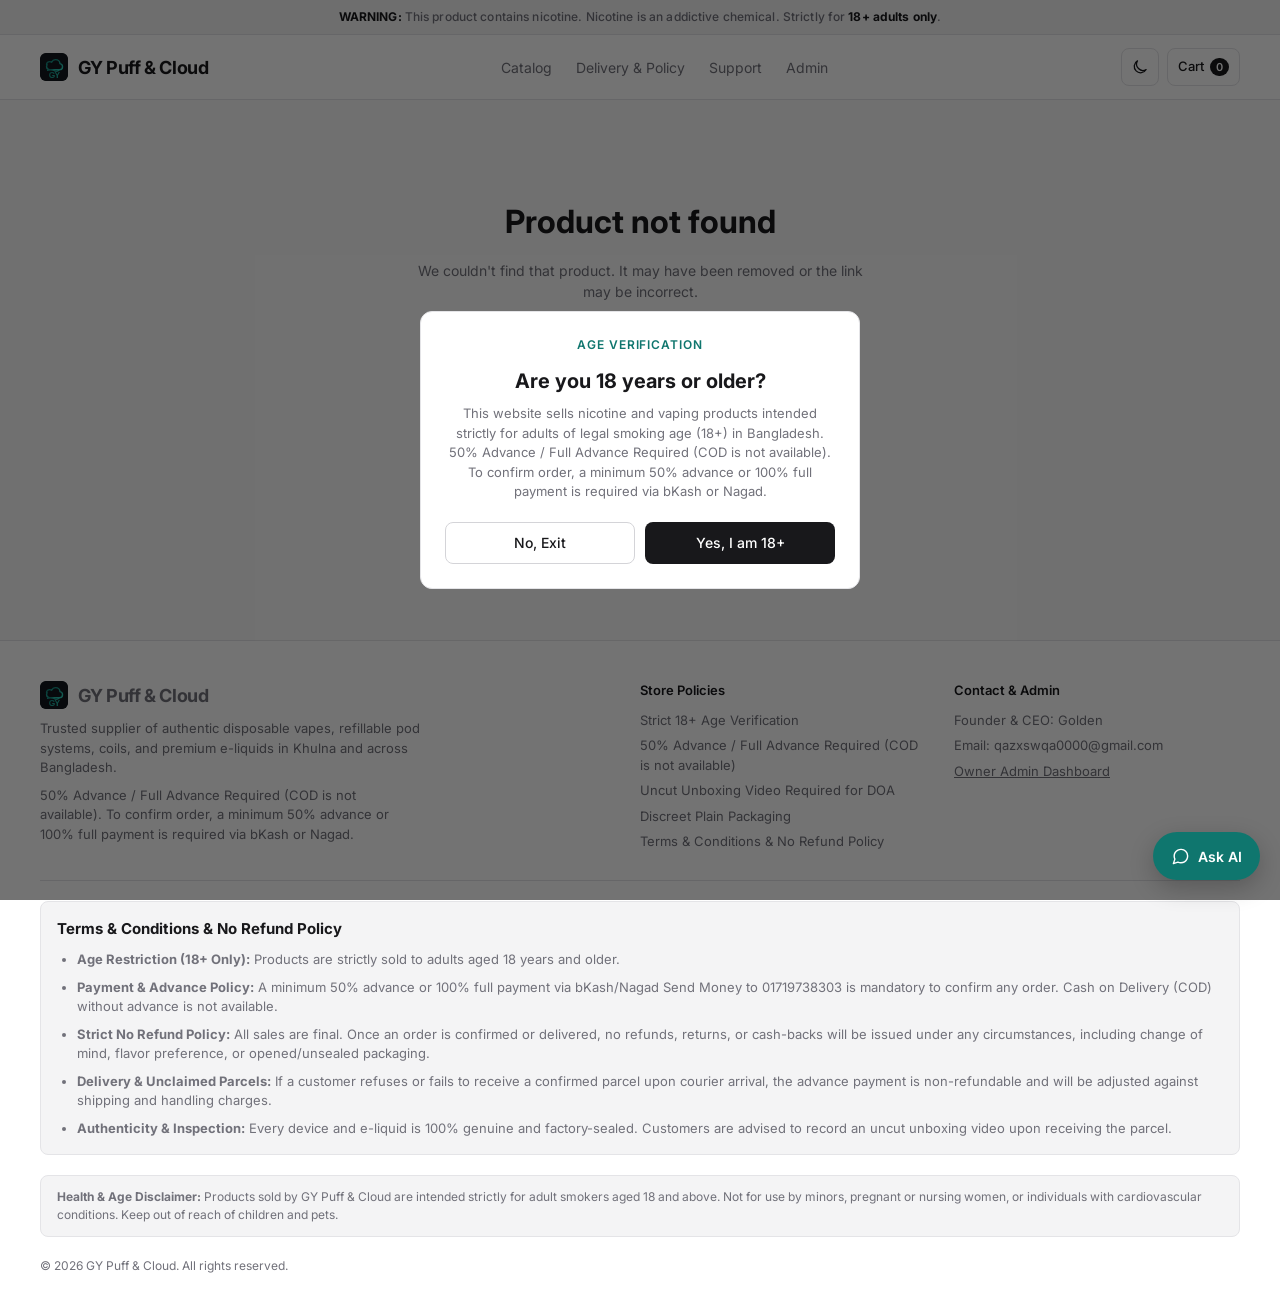
==== product.html @ 18ad88b6 "Add files via upload" ====
<!DOCTYPE html>
<html lang="en">
<head>
  <meta charset="utf-8" />
  <meta name="viewport" content="width=device-width, initial-scale=1.0" />
  <title>Product | GY Puff &amp; Cloud</title>
  <meta name="description" content="Product details, variants, and delivery information from GY Puff &amp; Cloud." />
  <meta property="og:type" content="product" />
  <meta property="og:url" content="https://gypuff.asf.sale/product.html" />
  <meta property="og:site_name" content="GY Puff &amp; Cloud" />
  <meta id="og-title" property="og:title" content="Product | GY Puff &amp; Cloud" />
  <meta id="og-description" property="og:description" content="Product details, variants, and delivery information from GY Puff &amp; Cloud." />
  <meta id="og-image" property="og:image" content="https://vape-shop-be2g.onrender.com/og-preview.jpg" />
  <meta property="og:image:width" content="1200" />
  <meta property="og:image:height" content="630" />
  <meta name="twitter:card" content="summary_large_image" />
  <meta id="twitter-title" name="twitter:title" content="Product | GY Puff &amp; Cloud" />
  <meta id="twitter-description" name="twitter:description" content="Product details, variants, and delivery information from GY Puff &amp; Cloud." />
  <meta id="twitter-image" name="twitter:image" content="https://vape-shop-be2g.onrender.com/og-preview.jpg" />
  <link rel="canonical" href="https://gypuff.asf.sale/product.html" />
  <link rel="icon" type="image/png" href="favicon.png" />
  <link rel="icon" type="image/svg+xml" href="assets/favicon.svg" />
  <link rel="apple-touch-icon" href="favicon.png" />
  <link rel="stylesheet" href="css/style.css" />
</head>
<body>
  <div class="nicotine-bar">
    <strong>WARNING:</strong> This product contains nicotine. Nicotine is an addictive chemical. Strictly for <strong>18+ adults only</strong>.
  </div>

  <header class="site-header">
    <div class="container header-inner">
      <a href="index.html" class="brand-logo">
        <span class="brand-mark" aria-hidden="true"><img src="assets/favicon.svg" alt="" /></span>
        <span>GY Puff &amp; Cloud</span>
      </a>

      <nav class="nav-links">
        <a href="index.html#catalog">Catalog</a>
        <a href="index.html#delivery-info">Delivery &amp; Policy</a>
        <a href="https://wa.me/8801410715713" target="_blank" rel="noopener">Support</a>
        <a href="admin.html">Admin</a>
      </nav>

      <div class="header-actions">
        <button type="button" id="theme-toggle" class="icon-btn theme-toggle-btn" aria-label="Toggle theme" aria-pressed="false" title="Toggle theme">
          <svg viewBox="0 0 24 24" fill="none" aria-hidden="true">
            <path d="M20.2 15.4A8.5 8.5 0 0 1 8.6 3.8 8.5 8.5 0 1 0 20.2 15.4Z" stroke="currentColor" stroke-width="1.7" stroke-linecap="round" stroke-linejoin="round"/>
          </svg>
        </button>
        <button type="button" id="open-cart-btn" class="icon-btn">
          <span>Cart</span>
          <span id="cart-count" class="cart-badge">0</span>
        </button>
      </div>
    </div>
  </header>

  <main class="container product-page-section">
    <p id="pd-status" class="pd-status" role="status">Loading product...</p>

    <section id="pd-not-found" class="pd-not-found hidden" aria-live="polite">
      <h1>Product not found</h1>
      <p>We couldn't find that product. It may have been removed or the link may be incorrect.</p>
      <a href="index.html#catalog" class="btn btn-primary">Back to catalog</a>
    </section>

    <div id="pd-content" class="hidden">
      <nav id="pd-breadcrumb" class="breadcrumb" aria-label="Breadcrumb"></nav>

      <section class="product-detail-layout" aria-labelledby="pd-title">
        <div class="pd-gallery">
          <div class="pd-main-image">
            <img id="pd-main-img" src="" alt="" />
          </div>
          <div id="pd-thumbs" class="pd-thumbs" aria-label="Product image gallery"></div>
        </div>

        <div class="pd-purchase">
          <p id="pd-category" class="eyebrow"></p>
          <h1 id="pd-title" class="pd-title"></h1>
          <p id="pd-subtitle" class="pd-subtitle"></p>

          <div class="pd-price-line">
            <strong id="pd-price" class="pd-price"></strong>
            <del id="pd-old-price" class="pd-old-price hidden"></del>
          </div>

          <div id="pd-highlights-wrap" class="pd-highlights-wrap hidden">
            <h2 class="pd-section-label">Highlights</h2>
            <ul id="pd-highlights" class="pd-highlights"></ul>
          </div>

          <div class="pd-variant-wrap">
            <h2 class="pd-section-label">Select Flavor / Nicotine Variant</h2>
            <div id="pd-variants" class="pd-variant-grid"></div>
          </div>

          <div class="pd-availability">
            <span class="pd-availability-label">Availability</span>
            <strong id="pd-stock"></strong>
          </div>

          <div class="pd-purchase-controls">
            <div class="qty-box" aria-label="Quantity">
              <button type="button" id="pd-qty-minus" aria-label="Decrease quantity">−</button>
              <input type="number" id="pd-qty" min="1" value="1" inputmode="numeric" aria-label="Quantity" />
              <button type="button" id="pd-qty-plus" aria-label="Increase quantity">+</button>
            </div>
            <div class="pd-action-row">
              <button type="button" id="pd-add-cart" class="btn btn-outline">Add to Cart</button>
              <button type="button" id="pd-buy-now" class="btn btn-primary">Buy Now</button>
            </div>
          </div>

          <dl class="pd-meta-list">
            <div><dt>Category</dt><dd id="pd-meta-category"></dd></div>
            <div><dt>Availability / Stock</dt><dd id="pd-meta-stock"></dd></div>
            <div><dt>Authenticity</dt><dd>100% Original Sealed</dd></div>
          </dl>
        </div>
      </section>

      <section class="product-tabs" aria-label="Product information">
        <div class="pd-tab-list" role="tablist" aria-label="Product details">
          <button type="button" class="pd-tab active" id="tab-btn-desc" role="tab" aria-selected="true" aria-controls="tab-desc" data-panel="tab-desc">Description</button>
          <button type="button" class="pd-tab" id="tab-btn-info" role="tab" aria-selected="false" aria-controls="tab-info" data-panel="tab-info">Additional Information</button>
          <button type="button" class="pd-tab" id="tab-btn-reviews" role="tab" aria-selected="false" aria-controls="tab-reviews" data-panel="tab-reviews">Reviews</button>
        </div>

        <div id="tab-desc" class="pd-tab-panel" role="tabpanel" aria-labelledby="tab-btn-desc">
          <div id="pd-description" class="pd-description"></div>
        </div>

        <div id="tab-info" class="pd-tab-panel hidden" role="tabpanel" aria-labelledby="tab-btn-info">
          <table class="specs-table">
            <tbody>
              <tr><th scope="row">Category</th><td id="pd-info-category"></td></tr>
              <tr><th scope="row">Available Variants / Flavors</th><td id="pd-info-variants"></td></tr>
              <tr><th scope="row">Stock Status</th><td id="pd-info-stock"></td></tr>
              <tr><th scope="row">Delivery</th><td>Khulna &amp; Dhaka: 24–48 hours; nationwide courier: 2–4 working days.</td></tr>
            </tbody>
          </table>
        </div>

        <div id="tab-reviews" class="pd-tab-panel hidden" role="tabpanel" aria-labelledby="tab-btn-reviews">
          <div class="pd-review-summary">
            <h2>Product reviews</h2>
            <p>Product-specific ratings are not published on this page yet. Share your experience with our team on WhatsApp.</p>
            <a id="pd-review-link" class="btn btn-outline" href="https://wa.me/8801410715713" target="_blank" rel="noopener">Share feedback on WhatsApp</a>
          </div>
        </div>
      </section>

      <section class="related-products-section" aria-labelledby="related-heading">
        <h2 id="related-heading">Related Products</h2>
        <div id="related-grid" class="product-grid"></div>
      </section>
    </div>
  </main>

  <footer id="delivery-info" class="site-footer">
    <div class="container">
      <div class="footer-grid">
        <div>
          <div class="brand-logo" style="margin-bottom: 10px;">
            <span class="brand-mark" aria-hidden="true"><img src="assets/favicon.svg" alt="" /></span>
            <span>GY Puff &amp; Cloud</span>
          </div>
          <p style="max-width: 380px;">Trusted supplier of authentic disposable vapes, refillable pod systems, coils, and premium e-liquids in Khulna and across Bangladesh.</p>
          <p style="max-width: 380px; margin-top: 8px;">50% Advance / Full Advance Required (COD is not available). To confirm order, a minimum 50% advance or 100% full payment is required via bKash or Nagad.</p>
        </div>

        <div>
          <h4 style="color: var(--text); font-weight: 600; margin-bottom: 10px;">Store Policies</h4>
          <ul style="list-style: none; display: grid; gap: 6px;">
            <li>Strict 18+ Age Verification</li>
            <li>50% Advance / Full Advance Required (COD is not available)</li>
            <li>Uncut Unboxing Video Required for DOA</li>
            <li>Discreet Plain Packaging</li>
            <li><a href="#terms-policy">Terms &amp; Conditions &amp; No Refund Policy</a></li>
          </ul>
        </div>

        <div>
          <h4 style="color: var(--text); font-weight: 600; margin-bottom: 10px;">Contact &amp; Admin</h4>
          <ul style="list-style: none; display: grid; gap: 6px;">
            <li>Founder & CEO: Golden</li>
            <li>Email: qazxswqa0000@gmail.com</li>
            <li><a href="admin.html" style="text-decoration: underline;">Owner Admin Dashboard</a></li>
          </ul>
        </div>
      </div>

      <section id="terms-policy" class="terms-policy" aria-labelledby="terms-policy-heading">
        <h3 id="terms-policy-heading">Terms &amp; Conditions &amp; No Refund Policy</h3>
        <ul>
          <li><strong>Age Restriction (18+ Only):</strong> Products are strictly sold to adults aged 18 years and older.</li>
          <li><strong>Payment &amp; Advance Policy:</strong> A minimum 50% advance or 100% full payment via bKash/Nagad Send Money to 01719738303 is mandatory to confirm any order. Cash on Delivery (COD) without advance is not available.</li>
          <li><strong>Strict No Refund Policy:</strong> All sales are final. Once an order is confirmed or delivered, no refunds, returns, or cash-backs will be issued under any circumstances, including change of mind, flavor preference, or opened/unsealed packaging.</li>
          <li><strong>Delivery &amp; Unclaimed Parcels:</strong> If a customer refuses or fails to receive a confirmed parcel upon courier arrival, the advance payment is non-refundable and will be adjusted against shipping and handling charges.</li>
          <li><strong>Authenticity &amp; Inspection:</strong> Every device and e-liquid is 100% genuine and factory-sealed. Customers are advised to record an uncut unboxing video upon receiving the parcel.</li>
        </ul>
      </section>

      <div class="warning-box">
        <strong>Health &amp; Age Disclaimer:</strong> Products sold by GY Puff &amp; Cloud are intended strictly for adult smokers aged 18 and above. Not for use by minors, pregnant or nursing women, or individuals with cardiovascular conditions. Keep out of reach of children and pets.
      </div>

      <p style="margin-top: 20px; font-size: 12px;">&copy; 2026 GY Puff &amp; Cloud. All rights reserved.</p>
    </div>
  </footer>

  <div id="cart-drawer" class="overlay drawer-overlay hidden" role="dialog" aria-modal="true">
    <div class="drawer-box">
      <div class="drawer-header">
        <h3 style="font-size: 16px; font-weight: 700;">Your Cart</h3>
        <button type="button" id="close-cart-btn" class="icon-btn">Close &times;</button>
      </div>

      <div class="drawer-body">
        <div id="cart-items-list"></div>

        <form id="checkout-form" class="hidden" style="margin-top: 20px; padding-top: 18px; border-top: 1px solid var(--border);">
          <h4 style="font-size: 14px; font-weight: 600; margin-bottom: 12px;">Delivery Details</h4>
          <div class="form-grid" style="gap: 10px;">
            <div class="field">
              <label for="cust-name">Full Name *</label>
              <input type="text" id="cust-name" class="input" required placeholder="Enter your name" />
            </div>
            <div class="field">
              <label for="cust-phone">Phone Number *</label>
              <input type="tel" id="cust-phone" class="input" required placeholder="01XXXXXXXXX" />
            </div>
            <div class="field">
              <label for="delivery-zone">Delivery Zone *</label>
              <select id="delivery-zone" class="select">
                <option value="inside">Inside Khulna / Dhaka (৳ 70)</option>
                <option value="outside">Outside Dhaka - Courier (৳ 130)</option>
              </select>
            </div>
            <div class="field">
              <label for="cust-address">Full Delivery Address *</label>
              <textarea id="cust-address" class="textarea" rows="2" required placeholder="House, Road, Area, Thana, District"></textarea>
            </div>
            <div class="field">
              <label for="payment-method">Payment Method</label>
              <select id="payment-method" class="select" required>
                <option value="50">50% Advance via bKash / Nagad (Remaining on Delivery)</option>
                <option value="100">100% Full Advance Payment via bKash / Nagad</option>
              </select>
              <div class="payment-number-box">
                <p class="payment-number-label">bKash / Nagad Personal (Send Money Only):</p>
                <div class="payment-number-row">
                  <strong class="payment-number">01719738303</strong>
                  <button type="button" class="payment-copy-btn" id="copy-payment-number">Copy</button>
                </div>
                <p class="payment-number-note">Please Send Money Only to 01719738303 and enter your Sender Number &amp; Transaction ID (TrxID) below.</p>
                <p class="payment-number-requirement">To confirm order, a minimum 50% advance or 100% full payment is required via bKash or Nagad.</p>
              </div>
            </div>
            <div class="field">
              <label for="cust-note">Sender Number &amp; Transaction ID (TrxID) *</label>
              <input type="text" id="cust-note" class="input" required placeholder="Enter bKash/Nagad Send Money Number and Transaction ID (TrxID) *Required for verification*" />
            </div>
          </div>
        </form>
      </div>

      <div id="cart-footer" class="drawer-footer hidden">
        <div style="display: grid; gap: 6px; font-size: 13px; margin-bottom: 14px;">
          <div style="display: flex; justify-content: space-between;">
            <span style="color: var(--text-muted);">Subtotal</span>
            <span id="cart-subtotal">৳ 0</span>
          </div>
          <div style="display: flex; justify-content: space-between;">
            <span style="color: var(--text-muted);">Delivery Charge</span>
            <span id="cart-delivery">৳ 70</span>
          </div>
          <div style="display: flex; justify-content: space-between; font-size: 16px; font-weight: 700; padding-top: 8px; border-top: 1px solid var(--border);">
            <span>Total Payable</span>
            <span id="cart-total">৳ 0</span>
          </div>
          <div style="display: flex; justify-content: space-between;">
            <span id="cart-advance-label" style="color: var(--text-muted);">50% Advance Paid / Required</span>
            <span id="cart-advance">৳ 0</span>
          </div>
          <div style="display: flex; justify-content: space-between;">
            <span style="color: var(--text-muted);">Remaining Due</span>
            <span id="cart-due">৳ 0</span>
          </div>
        </div>
        <label class="checkout-agreement" for="agree-terms">
          <input type="checkbox" id="agree-terms" form="checkout-form" required />
          <span>I agree to the Terms &amp; Conditions and understand that there is NO REFUND once the order is confirmed.</span>
        </label>
        <button type="button" id="confirm-whatsapp-btn" class="btn btn-whatsapp" style="width: 100%;">Confirm Order via WhatsApp</button>
      </div>
    </div>
  </div>

  <div id="age-gate" class="overlay hidden" role="dialog" aria-modal="true">
    <div class="modal-box modal-sm" style="text-align: center;">
      <p class="eyebrow">Age Verification</p>
      <h2 style="font-size: 20px; font-weight: 700; margin-bottom: 8px;">Are you 18 years or older?</h2>
      <p style="font-size: 13px; color: var(--text-muted); margin-bottom: 20px;">
        This website sells nicotine and vaping products intended strictly for adults of legal smoking age (18+) in Bangladesh. 50% Advance / Full Advance Required (COD is not available). To confirm order, a minimum 50% advance or 100% full payment is required via bKash or Nagad.
      </p>
      <div style="display: grid; grid-template-columns: 1fr 1fr; gap: 10px;">
        <button type="button" id="age-no-btn" class="btn btn-outline">No, Exit</button>
        <button type="button" id="age-yes-btn" class="btn btn-primary">Yes, I am 18+</button>
      </div>
    </div>
  </div>

  <script src="js/config.js"></script>
  <script src="js/product.js"></script>
  <script src="js/chatbot.js"></script>
</body>
</html>
---- css/style.css ----
@import url('https://fonts.googleapis.com/css2?family=Inter:wght@400;500;600;700&display=swap');

:root {
  --bg: #fafafa;
  --surface: #ffffff;
  --surface-alt: #f4f4f5;
  --text: #18181b;
  --text-muted: #71717a;
  --border: #e4e4e7;
  --border-strong: #d4d4d8;
  --accent: #18181b;
  --accent-text: #ffffff;
  --brand: #0f766e;
  --brand-soft: #f0fdfa;
  --danger: #b91c1c;
  --danger-soft: #fef2f2;
  --warning: #b45309;
  --warning-soft: #fffbeb;
  --radius: 8px;
  --radius-lg: 12px;
}

html.dark {
  --bg: #0f1113;
  --surface: #16191d;
  --surface-alt: #1e2227;
  --text: #f4f4f5;
  --text-muted: #9ca3af;
  --border: #272b30;
  --border-strong: #373c42;
  --accent: #f4f4f5;
  --accent-text: #111315;
  --brand: #2dd4bf;
  --brand-soft: #132a28;
  --danger: #f87171;
  --danger-soft: #2c1616;
  --warning: #fbbf24;
  --warning-soft: #292112;
}

* {
  box-sizing: border-box;
  margin: 0;
  padding: 0;
}

html {
  font-family: 'Inter', -apple-system, BlinkMacSystemFont, sans-serif;
  background-color: var(--bg);
  color: var(--text);
  line-height: 1.5;
  -webkit-font-smoothing: antialiased;
}

body {
  min-height: 100vh;
  display: flex;
  flex-direction: column;
}

a {
  color: inherit;
  text-decoration: none;
}

button, input, select, textarea {
  font: inherit;
  color: inherit;
}

button {
  cursor: pointer;
  background: none;
  border: none;
}

img {
  display: block;
  max-width: 100%;
}

/* Layout Utilities */
.container {
  width: 100%;
  max-width: 1240px;
  margin: 0 auto;
  padding: 0 20px;
}

.hidden {
  display: none !important;
}

/* Warning Top Bar */
.nicotine-bar {
  background-color: var(--surface-alt);
  border-bottom: 1px solid var(--border);
  text-align: center;
  padding: 8px 16px;
  font-size: 12px;
  font-weight: 500;
  color: var(--text-muted);
  letter-spacing: 0.01em;
}

.nicotine-bar strong {
  color: var(--text);
}

/* Header */
.site-header {
  position: sticky;
  top: 0;
  z-index: 40;
  background-color: var(--surface);
  border-bottom: 1px solid var(--border);
}

.header-inner {
  height: 64px;
  display: flex;
  align-items: center;
  justify-content: space-between;
  gap: 16px;
}

.brand-logo {
  display: flex;
  align-items: center;
  gap: 10px;
  font-weight: 700;
  font-size: 18px;
  letter-spacing: -0.02em;
}

.brand-mark {
  width: 28px;
  height: 28px;
  flex: 0 0 28px;
  border-radius: 6px;
  overflow: hidden;
  background-color: #11161c;
}

.brand-mark img {
  display: block;
  width: 100%;
  height: 100%;
}

.nav-links {
  display: none;
  align-items: center;
  gap: 24px;
  font-size: 14px;
  color: var(--text-muted);
}

.nav-links a:hover {
  color: var(--text);
}

@media (min-width: 768px) {
  .nav-links {
    display: flex;
  }
}

.header-actions {
  display: flex;
  align-items: center;
  gap: 8px;
}

.icon-btn {
  height: 38px;
  min-width: 38px;
  padding: 0 10px;
  border-radius: var(--radius);
  border: 1px solid var(--border);
  background-color: var(--surface);
  display: inline-flex;
  align-items: center;
  justify-content: center;
  gap: 6px;
  font-size: 13px;
  font-weight: 500;
  transition: border-color 0.15s ease, background-color 0.15s ease;
}

.icon-btn:hover {
  border-color: var(--border-strong);
  background-color: var(--surface-alt);
}

.theme-toggle-btn {
  gap: 0;
}

.icon-btn.theme-toggle-btn {
  width: 38px;
  min-width: 38px;
  padding: 0;
}

.theme-toggle-btn svg {
  display: block;
  width: 18px;
  height: 18px;
}

.theme-toggle-btn:focus-visible {
  outline: 2px solid var(--brand);
  outline-offset: 2px;
}

.cart-badge {
  background-color: var(--accent);
  color: var(--accent-text);
  font-size: 11px;
  font-weight: 600;
  padding: 1px 6px;
  border-radius: 99px;
}

/* Minimal Retail Hero */
.hero-section {
  border-bottom: 1px solid var(--border);
  background-color: var(--surface);
  padding: 40px 0 24px;
}

.hero-grid {
  display: grid;
  gap: 24px;
  align-items: center;
}

@media (min-width: 768px) {
  .hero-grid {
    grid-template-columns: minmax(0, 1.1fr) minmax(360px, 0.9fr);
    gap: clamp(36px, 6vw, 80px);
  }

  .hero-section {
    padding: 72px 0 64px;
  }
}

.hero-copy {
  max-width: 600px;
}

.eyebrow {
  font-size: 12px;
  font-weight: 600;
  text-transform: uppercase;
  letter-spacing: 0.08em;
  color: var(--brand);
  margin-bottom: 12px;
}

.hero-title {
  max-width: 18ch;
  font-size: clamp(32px, 4.5vw, 48px);
  font-weight: 700;
  letter-spacing: -0.04em;
  line-height: 1.1;
  margin-bottom: 16px;
}

.hero-subtitle {
  max-width: 46ch;
  font-size: 14px;
  color: var(--text-muted);
  line-height: 1.65;
  margin-bottom: 22px;
}

.hero-cta-group {
  display: flex;
  flex-wrap: wrap;
  gap: 10px;
}

.hero-cta-group .btn {
  height: 46px;
  padding: 0 20px;
  border-radius: 99px;
  font-weight: 600;
  letter-spacing: 0.01em;
}

.hero-cta-group .hero-primary {
  background-color: var(--brand);
  color: #ffffff;
  box-shadow: 0 4px 14px rgba(15, 118, 110, 0.18);
}

html.dark .hero-cta-group .hero-primary {
  color: #06211f;
  box-shadow: 0 4px 16px rgba(45, 212, 191, 0.18);
}

.hero-cta-group .hero-whatsapp-btn {
  color: #15803d;
  border-color: rgba(21, 128, 61, 0.36);
  background-color: var(--surface);
}

.hero-cta-group .hero-whatsapp-btn:hover {
  border-color: #15803d;
  background-color: var(--surface-alt);
}

.hero-whatsapp-btn svg {
  width: 17px;
  height: 17px;
}

.hero-mini-badges {
  list-style: none;
  display: flex;
  flex-wrap: wrap;
  gap: 10px;
  padding: 0;
  margin: 0;
}

.hero-mini-badges li {
  flex: 1 1 calc(50% - 5px);
  min-width: 0;
  min-height: 64px;
  display: flex;
  align-items: center;
  gap: 9px;
  padding: 10px 12px;
  border: 1px solid var(--border);
  border-radius: var(--radius-lg);
  background: var(--surface-alt);
  font-size: 11px;
}

.hero-mini-badges li > svg {
  flex: 0 0 auto;
  width: 19px;
  height: 19px;
  color: var(--brand);
  filter: drop-shadow(0 1px 5px rgba(15, 118, 110, 0.16));
}

.hero-mini-badges li > span {
  min-width: 0;
  display: grid;
  gap: 2px;
}

.hero-mini-badges strong {
  color: var(--text);
  font-size: 11px;
  font-weight: 600;
  line-height: 1.3;
}

.hero-mini-badges small {
  color: var(--text-muted);
  font-size: 10px;
  line-height: 1.3;
}

@media (max-width: 479px) {
  .hero-title {
    font-size: clamp(30px, 8vw, 36px);
  }

  .hero-cta-group {
    display: grid;
    grid-template-columns: 1fr;
  }

  .hero-cta-group .btn {
    width: 100%;
  }

  .hero-mini-badges {
    gap: 8px;
  }

  .hero-mini-badges li {
    flex-basis: calc(50% - 4px);
    min-height: 60px;
    gap: 7px;
    padding: 8px 9px;
  }

  .hero-mini-badges li > svg {
    width: 17px;
    height: 17px;
  }
}

.btn {
  display: inline-flex;
  align-items: center;
  justify-content: center;
  gap: 8px;
  height: 42px;
  padding: 0 18px;
  border-radius: var(--radius);
  font-size: 14px;
  font-weight: 500;
  transition: opacity 0.15s ease, background-color 0.15s ease, border-color 0.15s ease;
}

.btn:disabled {
  opacity: 0.45;
  cursor: not-allowed;
}

.btn-primary {
  background-color: var(--accent);
  color: var(--accent-text);
}

.btn-primary:hover:not(:disabled) {
  opacity: 0.9;
}

.btn-outline {
  border: 1px solid var(--border-strong);
  background-color: var(--surface);
  color: var(--text);
}

.btn-outline:hover:not(:disabled) {
  background-color: var(--surface-alt);
}

.btn-whatsapp {
  background-color: #15803d;
  color: #ffffff;
  font-weight: 600;
}

.btn-whatsapp:hover:not(:disabled) {
  background-color: #166534;
}

.btn-danger {
  background-color: var(--danger-soft);
  color: var(--danger);
  border: 1px solid transparent;
}

.btn-danger:hover {
  border-color: var(--danger);
}

/* Catalog Controls */
.catalog-section {
  padding: 40px 0 64px;
}

.toolbar {
  display: flex;
  flex-direction: column;
  gap: 16px;
  margin-bottom: 24px;
}

@media (min-width: 768px) {
  .toolbar {
    flex-direction: row;
    align-items: center;
    justify-content: space-between;
  }
}

.category-pills {
  display: flex;
  flex-wrap: wrap;
  gap: 8px;
}

.pill {
  padding: 6px 14px;
  border-radius: 99px;
  font-size: 13px;
  font-weight: 500;
  border: 1px solid var(--border);
  background-color: var(--surface);
  color: var(--text-muted);
  transition: all 0.15s ease;
}

.pill:hover {
  color: var(--text);
  border-color: var(--border-strong);
}

.pill.active {
  background-color: var(--accent);
  color: var(--accent-text);
  border-color: var(--accent);
}

.search-sort-group {
  display: flex;
  gap: 10px;
}

.input, .select, .textarea {
  width: 100%;
  height: 40px;
  padding: 0 12px;
  border-radius: var(--radius);
  border: 1px solid var(--border);
  background-color: var(--surface);
  font-size: 14px;
  outline: none;
}

.textarea {
  height: auto;
  padding: 10px 12px;
  resize: vertical;
}

.input:focus, .select:focus, .textarea:focus {
  border-color: var(--text);
}

.payment-number-box {
  margin: 8px 0 12px;
  padding: 10px 12px;
  border: 1px solid var(--brand);
  border-radius: 8px;
  background: var(--brand-soft);
}

.payment-number-label {
  font-size: 13px;
  font-weight: 600;
}

.payment-number-row {
  display: flex;
  align-items: center;
  gap: 10px;
  margin: 4px 0;
}

.payment-number {
  font-size: 16px;
  user-select: text;
}

.payment-copy-btn {
  padding: 4px 9px;
  border: 1px solid var(--brand);
  border-radius: 6px;
  background: var(--surface);
  color: var(--brand);
  font-size: 12px;
  font-weight: 600;
  cursor: pointer;
}

.payment-copy-btn:focus-visible {
  outline: 2px solid var(--brand);
  outline-offset: 2px;
}

.payment-number-note,
.payment-number-requirement {
  font-size: 12px;
  color: var(--text-muted);
}

.payment-number-requirement {
  margin-top: 4px;
}

/* Product Grid */
.product-grid {
  display: grid;
  grid-template-columns: repeat(2, minmax(0, 1fr));
  gap: 16px;
}

@media (min-width: 768px) {
  .product-grid {
    grid-template-columns: repeat(3, minmax(0, 1fr));
    gap: 24px;
  }
}

@media (min-width: 1024px) {
  .product-grid {
    grid-template-columns: repeat(4, minmax(0, 1fr));
  }
}

.product-card {
  background-color: var(--surface);
  border: 1px solid var(--border);
  border-radius: var(--radius-lg);
  overflow: hidden;
  display: flex;
  flex-direction: column;
  transition: border-color 0.15s ease;
}

.product-card:hover {
  border-color: var(--border-strong);
}

.card-media {
  display: block;
  position: relative;
  aspect-ratio: 1 / 1;
  background-color: var(--surface-alt);
  overflow: hidden;
  cursor: pointer;
}

.card-media img {
  width: 100%;
  height: 100%;
  object-fit: cover;
}

.card-badge {
  position: absolute;
  top: 10px;
  left: 10px;
  background-color: var(--surface);
  color: var(--text);
  border: 1px solid var(--border);
  font-size: 11px;
  font-weight: 600;
  padding: 3px 8px;
  border-radius: 4px;
}

.card-body {
  padding: 16px;
  display: flex;
  flex-direction: column;
  flex: 1;
}

.card-cat {
  font-size: 11px;
  font-weight: 600;
  text-transform: uppercase;
  letter-spacing: 0.05em;
  color: var(--text-muted);
  margin-bottom: 4px;
}

.card-title {
  display: block;
  color: var(--text);
  font-size: 15px;
  font-weight: 600;
  line-height: 1.35;
  margin-bottom: 4px;
  cursor: pointer;
}

.card-subtitle {
  font-size: 12px;
  color: var(--text-muted);
  margin-bottom: 12px;
  display: -webkit-box;
  -webkit-line-clamp: 2;
  line-clamp: 2;
  -webkit-box-orient: vertical;
  overflow: hidden;
}
.card-footer {
  margin-top: auto;
  padding-top: 12px;
  border-top: 1px solid var(--border);
  display: flex;
  align-items: center;
  justify-content: space-between;
  gap: 8px;
}

.card-price {
  font-size: 15px;
  font-weight: 700;
  font-variant-numeric: tabular-nums;
}

.card-price small {
  font-weight: 400;
  font-size: 12px;
  color: var(--text-muted);
}

/* Modals & Drawers */
.overlay {
  position: fixed;
  inset: 0;
  z-index: 60;
  background-color: rgba(0, 0, 0, 0.55);
  display: flex;
  align-items: center;
  justify-content: center;
  padding: 16px;
}

.modal-box {
  background-color: var(--surface);
  border: 1px solid var(--border);
  border-radius: var(--radius-lg);
  width: 100%;
  max-width: 780px;
  max-height: 90vh;
  overflow-y: auto;
  padding: 24px;
  position: relative;
}

.modal-sm {
  max-width: 440px;
}

.drawer-overlay {
  justify-content: flex-end;
  padding: 0;
}

.drawer-box {
  background-color: var(--surface);
  border-left: 1px solid var(--border);
  width: 100%;
  max-width: 440px;
  height: 100vh;
  display: flex;
  flex-direction: column;
  overflow: hidden;
}

.drawer-header {
  padding: 18px 20px;
  border-bottom: 1px solid var(--border);
  display: flex;
  align-items: center;
  justify-content: space-between;
}

.drawer-body {
  flex: 1;
  overflow-y: auto;
  padding: 20px;
}

.drawer-footer {
  padding: 18px 20px;
  border-top: 1px solid var(--border);
  background-color: var(--surface-alt);
}

/* Cart Items */
.cart-item {
  display: flex;
  gap: 12px;
  padding-bottom: 14px;
  margin-bottom: 14px;
  border-bottom: 1px solid var(--border);
}

.cart-item img {
  width: 60px;
  height: 60px;
  border-radius: 6px;
  object-fit: cover;
  background-color: var(--surface-alt);
}

.qty-controls {
  display: inline-flex;
  align-items: center;
  border: 1px solid var(--border);
  border-radius: 6px;
  margin-top: 6px;
}

.qty-controls button {
  width: 26px;
  height: 26px;
  font-weight: 600;
}

.qty-controls span {
  min-width: 26px;
  text-align: center;
  font-size: 13px;
}

/* Product Detail Page */
.product-page-section {
  min-height: 60vh;
  padding: 26px 0 64px;
}

.pd-status {
  padding: 48px 0;
  color: var(--text-muted);
  text-align: center;
}

.pd-not-found {
  display: grid;
  justify-items: center;
  gap: 14px;
  padding: 72px 16px;
  text-align: center;
}

.pd-not-found h1 {
  font-size: clamp(24px, 4vw, 32px);
}

.pd-not-found p {
  max-width: 460px;
  color: var(--text-muted);
  font-size: 14px;
}

.breadcrumb {
  display: flex;
  flex-wrap: wrap;
  align-items: center;
  gap: 9px;
  margin-bottom: 24px;
  color: var(--text-muted);
  font-size: 12px;
}

.breadcrumb a {
  color: var(--brand);
}

.breadcrumb a:hover {
  text-decoration: underline;
}

.breadcrumb [aria-current="page"] {
  color: var(--text);
}

.product-detail-layout {
  display: grid;
  gap: 28px;
  align-items: start;
}

@media (min-width: 768px) {
  .product-detail-layout {
    grid-template-columns: minmax(0, 1fr) minmax(0, 0.95fr);
    gap: clamp(32px, 5vw, 64px);
  }
}

.pd-gallery,
.pd-purchase {
  min-width: 0;
}

.pd-main-image {
  aspect-ratio: 1 / 1;
  overflow: hidden;
  display: grid;
  place-items: center;
  border: 1px solid var(--border);
  border-radius: var(--radius-lg);
  background: var(--surface-alt);
}

.pd-main-image img {
  width: 100%;
  height: 100%;
  object-fit: contain;
}

.pd-thumbs {
  display: flex;
  gap: 9px;
  margin-top: 12px;
  overflow-x: auto;
  padding: 2px 1px 5px;
}

.pd-thumb {
  flex: 0 0 68px;
  width: 68px;
  height: 68px;
  overflow: hidden;
  border: 1px solid var(--border);
  border-radius: var(--radius);
  background: var(--surface-alt);
}

.pd-thumb.active {
  border: 2px solid var(--brand);
  box-shadow: 0 0 0 2px var(--brand-soft);
}

.pd-thumb img {
  width: 100%;
  height: 100%;
  object-fit: cover;
}

.pd-purchase .eyebrow {
  margin-bottom: 8px;
}

.pd-title {
  font-size: clamp(26px, 4vw, 36px);
  line-height: 1.16;
  letter-spacing: -0.035em;
}

.pd-subtitle {
  margin-top: 8px;
  color: var(--text-muted);
  font-size: 14px;
  line-height: 1.55;
}

.pd-price-line {
  display: flex;
  align-items: baseline;
  gap: 12px;
  margin: 20px 0;
}

.pd-price {
  font-size: 28px;
  line-height: 1.1;
  font-weight: 700;
  font-variant-numeric: tabular-nums;
}

.pd-old-price {
  color: var(--text-muted);
  font-size: 15px;
}

.pd-section-label {
  margin-bottom: 10px;
  font-size: 12px;
  font-weight: 600;
  color: var(--text-muted);
  text-transform: uppercase;
  letter-spacing: 0.05em;
}

.pd-highlights-wrap,
.pd-variant-wrap {
  margin-top: 18px;
}

.pd-highlights {
  padding-left: 19px;
  display: grid;
  gap: 6px;
  color: var(--text-muted);
  font-size: 13px;
}

.pd-variant-grid {
  display: grid;
  grid-template-columns: repeat(auto-fit, minmax(140px, 1fr));
  gap: 8px;
}

.pd-variant-btn {
  min-width: 0;
  display: flex;
  flex-direction: column;
  align-items: flex-start;
  gap: 4px;
  padding: 11px 12px;
  border: 1px solid var(--border);
  border-radius: var(--radius);
  background: var(--surface);
  text-align: left;
}

.pd-variant-btn:hover,
.pd-variant-btn.selected {
  border-color: var(--brand);
  background: var(--surface-alt);
}

.pd-variant-btn.selected {
  box-shadow: 0 0 0 1px var(--brand);
}

.pd-variant-btn strong {
  color: var(--text);
  font-size: 12px;
}

.pd-variant-btn span {
  color: var(--text-muted);
  font-size: 11px;
}

.pd-availability {
  display: flex;
  align-items: center;
  justify-content: space-between;
  gap: 12px;
  margin-top: 18px;
  padding: 12px 0;
  border-top: 1px solid var(--border);
  border-bottom: 1px solid var(--border);
  font-size: 13px;
}

.pd-availability-label {
  color: var(--text-muted);
}

#pd-stock {
  color: var(--brand);
  text-align: right;
}

#pd-stock.out-of-stock {
  color: var(--danger);
}

.pd-purchase-controls {
  display: grid;
  gap: 12px;
  margin-top: 16px;
}

@media (min-width: 520px) {
  .pd-purchase-controls {
    grid-template-columns: auto minmax(0, 1fr);
    align-items: center;
  }
}

.qty-box {
  width: max-content;
  height: 42px;
  display: inline-flex;
  align-items: center;
  border: 1px solid var(--border);
  border-radius: var(--radius);
  background: var(--surface);
}

.qty-box button {
  width: 38px;
  height: 100%;
  font-size: 18px;
}

.qty-box input {
  width: 42px;
  height: 100%;
  padding: 0;
  border: 0;
  outline: 0;
  background: transparent;
  text-align: center;
  font-size: 13px;
  font-weight: 600;
  appearance: textfield;
  -moz-appearance: textfield;
}

.qty-box input::-webkit-inner-spin-button,
.qty-box input::-webkit-outer-spin-button {
  margin: 0;
  -webkit-appearance: none;
}

.pd-action-row {
  display: grid;
  grid-template-columns: 1fr 1fr;
  gap: 9px;
}

.pd-action-row .btn {
  padding: 0 12px;
}

.pd-action-row .btn-primary {
  background: var(--brand);
  color: #ffffff;
}

html.dark .pd-action-row .btn-primary {
  color: #06211f;
}

.pd-meta-list {
  display: grid;
  gap: 0;
  margin-top: 18px;
  font-size: 12px;
}

.pd-meta-list > div {
  display: flex;
  justify-content: space-between;
  gap: 16px;
  padding: 9px 0;
  border-bottom: 1px solid var(--border);
}

.pd-meta-list dt {
  color: var(--text-muted);
}

.pd-meta-list dd {
  text-align: right;
}

.product-tabs {
  margin-top: 56px;
  border-top: 1px solid var(--border);
  border-bottom: 1px solid var(--border);
}

.pd-tab-list {
  display: flex;
  gap: 24px;
  overflow-x: auto;
  border-bottom: 1px solid var(--border);
}

.pd-tab {
  flex: 0 0 auto;
  padding: 16px 2px 13px;
  border-bottom: 2px solid transparent;
  color: var(--text-muted);
  font-size: 13px;
  font-weight: 600;
}

.pd-tab.active {
  border-color: var(--brand);
  color: var(--text);
}

.pd-tab-panel {
  padding: 22px 2px;
}

.pd-description {
  max-width: 820px;
  color: var(--text-muted);
  line-height: 1.75;
}

.pd-description h2 {
  font-size: clamp(20px, 2.6vw, 24px);
  font-weight: 700;
  color: var(--text);
  line-height: 1.3;
  letter-spacing: -0.02em;
  margin: 26px 0 10px;
}

.pd-description h2:first-child {
  margin-top: 0;
}

.pd-description h3 {
  font-size: clamp(16px, 2vw, 19px);
  font-weight: 700;
  color: var(--text);
  line-height: 1.35;
  margin: 20px 0 8px;
}

.pd-description h4 {
  font-size: 15px;
  font-weight: 700;
  color: var(--text);
  line-height: 1.4;
  margin: 16px 0 6px;
}

.pd-description p {
  font-size: 14.5px;
  line-height: 1.75;
  color: var(--text-muted);
  margin: 0 0 12px;
}

.pd-description-list,
.pd-description-ol {
  color: var(--text-muted);
  margin: 8px 0 14px;
  padding-left: 22px;
  display: grid;
  gap: 6px;
}

.specs-table {
  width: 100%;
  max-width: 820px;
  border-collapse: collapse;
  font-size: 13px;
}

.specs-table th,
.specs-table td {
  padding: 12px;
  border-bottom: 1px solid var(--border);
  text-align: left;
  vertical-align: top;
}

.specs-table th {
  width: 34%;
  color: var(--text-muted);
  font-weight: 500;
}

.pd-review-summary h2 {
  font-size: 17px;
  margin-bottom: 6px;
}

.pd-review-summary p {
  margin-bottom: 14px;
  color: var(--text-muted);
  font-size: 13px;
}

.related-products-section {
  margin-top: 54px;
}

.related-products-section > h2 {
  margin-bottom: 18px;
  font-size: 22px;
  letter-spacing: -0.02em;
}

.product-page-section .card-title {
  display: block;
  color: var(--text);
}

.product-card-select {
  height: 34px;
  padding: 0 12px;
  font-size: 12px;
}

.pd-empty-related {
  grid-column: 1 / -1;
  color: var(--text-muted);
  font-size: 13px;
}

/* Footer */
.site-footer {
  margin-top: auto;
  border-top: 1px solid var(--border);
  background-color: var(--surface);
  padding: 40px 0 28px;
  font-size: 13px;
  color: var(--text-muted);
}

.footer-grid {
  display: grid;
  gap: 28px;
  padding-bottom: 28px;
  border-bottom: 1px solid var(--border);
}

@media (min-width: 768px) {
  .footer-grid {
    grid-template-columns: 2fr 1fr 1fr;
  }
}

.warning-box {
  margin-top: 20px;
  padding: 12px 16px;
  border: 1px solid var(--border);
  background-color: var(--surface-alt);
  border-radius: var(--radius);
  font-size: 12px;
  color: var(--text-muted);
}

.terms-policy {
  margin-top: 20px;
  padding: 16px;
  border: 1px solid var(--border);
  border-radius: var(--radius);
  background-color: var(--surface-alt);
}

.terms-policy h3 {
  margin-bottom: 10px;
  color: var(--text);
  font-size: 15px;
}

.terms-policy ul {
  display: grid;
  gap: 8px;
  padding-left: 20px;
}

.checkout-agreement {
  display: flex;
  align-items: flex-start;
  gap: 9px;
  margin-bottom: 12px;
  color: var(--text);
  font-size: 12px;
  line-height: 1.45;
  text-align: left;
}

.checkout-agreement input {
  flex: 0 0 auto;
  margin-top: 2px;
  accent-color: var(--brand);
}

/* Toast */
.toast {
  position: fixed;
  bottom: 20px;
  left: 50%;
  transform: translateX(-50%);
  z-index: 90;
  background-color: var(--accent);
  color: var(--accent-text);
  padding: 10px 18px;
  border-radius: var(--radius);
  font-size: 13px;
  font-weight: 500;
}

/* Admin Specific Styles */
.admin-layout {
  display: grid;
  min-height: 100vh;
}

@media (min-width: 900px) {
  .admin-layout {
    grid-template-columns: 240px minmax(0, 1fr);
  }
}

.admin-sidebar {
  background-color: var(--surface);
  border-right: 1px solid var(--border);
  padding: 20px;
  display: flex;
  flex-direction: column;
  gap: 24px;
}

.admin-nav {
  display: flex;
  flex-direction: column;
  gap: 4px;
}

.admin-nav button {
  text-align: left;
  padding: 10px 12px;
  border-radius: var(--radius);
  font-size: 14px;
  font-weight: 500;
  color: var(--text-muted);
}

.admin-nav button:hover {
  background-color: var(--surface-alt);
  color: var(--text);
}

.admin-nav button.active {
  background-color: var(--surface-alt);
  color: var(--text);
  font-weight: 600;
}

.admin-main {
  padding: 28px;
  max-width: 1200px;
  width: 100%;
}

.stats-grid {
  display: grid;
  grid-template-columns: repeat(2, minmax(0, 1fr));
  gap: 16px;
  margin-bottom: 28px;
}

@media (min-width: 768px) {
  .stats-grid {
    grid-template-columns: repeat(4, minmax(0, 1fr));
  }
}

.stat-card {
  background-color: var(--surface);
  border: 1px solid var(--border);
  border-radius: var(--radius-lg);
  padding: 18px;
}

.stat-card span {
  font-size: 12px;
  color: var(--text-muted);
  display: block;
  margin-bottom: 6px;
}

.stat-card strong {
  font-size: 24px;
  font-weight: 700;
  letter-spacing: -0.02em;
}

.panel-card {
  background-color: var(--surface);
  border: 1px solid var(--border);
  border-radius: var(--radius-lg);
  padding: 20px;
  margin-bottom: 24px;
}

.admin-image-preview-label {
  display: block;
  margin-bottom: 6px;
  color: var(--text);
  font-size: 13px;
  font-weight: 500;
}

.admin-image-preview {
  display: block;
  max-width: 240px;
  max-height: 180px;
  border: 1px solid var(--border);
  border-radius: var(--radius);
  background-color: var(--surface-alt);
  object-fit: contain;
}

.table-wrap {
  overflow-x: auto;
}

.data-table {
  width: 100%;
  border-collapse: collapse;
  font-size: 13px;
}

.data-table th {
  text-align: left;
  padding: 12px;
  border-bottom: 1px solid var(--border);
  color: var(--text-muted);
  font-weight: 600;
  white-space: nowrap;
}

.data-table td {
  padding: 12px;
  border-bottom: 1px solid var(--border);
  vertical-align: middle;
}

.status-tag {
  display: inline-block;
  padding: 2px 8px;
  border-radius: 4px;
  font-size: 11px;
  font-weight: 600;
  text-transform: uppercase;
}

.status-active {
  background-color: var(--brand-soft);
  color: var(--brand);
}

.status-hidden {
  background-color: var(--warning-soft);
  color: var(--warning);
}

.form-grid {
  display: grid;
  gap: 14px;
}

@media (min-width: 640px) {
  .form-grid-2 {
    grid-template-columns: repeat(2, minmax(0, 1fr));
  }
}

.field label {
  display: block;
  font-size: 12px;
  font-weight: 600;
  margin-bottom: 5px;
  color: var(--text-muted);
}

.variant-row-editor {
  display: grid;
  grid-template-columns: 1.5fr 1fr 1fr 0.8fr auto;
  gap: 8px;
  align-items: center;
  margin-bottom: 8px;
}

code.inline-code {
  background-color: var(--surface-alt);
  border: 1px solid var(--border);
  padding: 2px 6px;
  border-radius: 4px;
  font-family: ui-monospace, SFMono-Regular, Menlo, monospace;
  font-size: 12px;
}

/* =========================================
   Testimonials Auto-Scroll Section
   ========================================= */
.testimonials-section {
  padding: 64px 0;
  border-top: 1px solid var(--border);
  background-color: var(--bg);
}

.testimonials-header {
  text-align: center;
  max-width: 560px;
  margin: 0 auto 40px;
}

.testimonials-title {
  font-size: clamp(24px, 3.5vw, 34px);
  font-weight: 700;
  letter-spacing: -0.025em;
  margin-bottom: 10px;
}

.testimonials-subtitle {
  font-size: 14px;
  color: var(--text-muted);
}

.testimonials-grid {
  display: grid;
  grid-template-columns: 1fr;
  gap: 20px;
  height: 540px;
  overflow: hidden;
  position: relative;
  mask-image: linear-gradient(to bottom, transparent 0%, black 12%, black 88%, transparent 100%);
  -webkit-mask-image: linear-gradient(to bottom, transparent 0%, black 12%, black 88%, transparent 100%);
}

@media (min-width: 768px) {
  .testimonials-grid {
    grid-template-columns: repeat(2, minmax(0, 1fr));
  }
}

@media (min-width: 1024px) {
  .testimonials-grid {
    grid-template-columns: repeat(3, minmax(0, 1fr));
  }
}

.review-col-track {
  display: flex;
  flex-direction: column;
  gap: 18px;
  will-change: transform;
}

.review-col-up {
  animation: scrollReviewsUp 32s linear infinite;
}

.review-col-down {
  animation: scrollReviewsDown 36s linear infinite;
}

.testimonials-grid:hover .review-col-track {
  animation-play-state: paused;
}

@keyframes scrollReviewsUp {
  0% { transform: translateY(0); }
  100% { transform: translateY(-50%); }
}

@keyframes scrollReviewsDown {
  0% { transform: translateY(-50%); }
  100% { transform: translateY(0); }
}

.review-card {
  background-color: var(--surface);
  border: 1px solid var(--border);
  border-radius: var(--radius-lg);
  padding: 20px;
  display: flex;
  flex-direction: column;
  gap: 14px;
}

.review-stars {
  color: #f59e0b;
  font-size: 14px;
  letter-spacing: 2px;
}

.review-text {
  font-size: 14px;
  line-height: 1.6;
  color: var(--text);
}

.review-author {
  display: flex;
  align-items: center;
  gap: 12px;
  margin-top: 4px;
  padding-top: 12px;
  border-top: 1px solid var(--border);
}

.review-avatar {
  width: 40px;
  height: 40px;
  border-radius: 99px;
  background-color: var(--surface-alt);
  border: 1px solid var(--border);
  color: var(--text);
  font-weight: 700;
  font-size: 13px;
  display: grid;
  place-items: center;
  flex-shrink: 0;
}

.review-meta strong {
  display: block;
  font-size: 13px;
  font-weight: 600;
}

.review-meta span {
  display: block;
  font-size: 11px;
  color: var(--text-muted);
}

.review-badge {
  display: inline-block;
  margin-top: 3px;
  padding: 1px 7px;
  font-size: 10px;
  font-weight: 600;
  border-radius: 4px;
  background-color: var(--brand-soft);
  color: var(--brand);
}

pre.code-block {
  background-color: var(--surface-alt);
  border: 1px solid var(--border);
  padding: 14px;
  border-radius: var(--radius);
  overflow-x: auto;
  font-family: ui-monospace, SFMono-Regular, Menlo, monospace;
  font-size: 12px;
  line-height: 1.6;
}

/* =========================================
   Loyalty Levels Section (10 Tiers)
   ========================================= */
.loyalty-section {
  padding: 64px 0;
  border-top: 1px solid var(--border);
  background-color: var(--bg);
}

.loyalty-header {
  text-align: center;
  max-width: 600px;
  margin: 0 auto 40px;
}

.loyalty-title {
  font-size: clamp(26px, 4vw, 38px);
  font-weight: 700;
  letter-spacing: -0.03em;
  line-height: 1.18;
  margin-bottom: 12px;
}

.loyalty-subtitle {
  font-size: 14px;
  color: var(--text-muted);
  line-height: 1.6;
}

.loyalty-grid {
  display: grid;
  grid-template-columns: repeat(2, minmax(0, 1fr));
  gap: 16px;
}

@media (min-width: 768px) {
  .loyalty-grid {
    grid-template-columns: repeat(3, minmax(0, 1fr));
  }
}

@media (min-width: 1024px) {
  .loyalty-grid {
    grid-template-columns: repeat(5, minmax(0, 1fr));
  }
}

.level-card {
  background-color: var(--surface);
  border: 1px solid var(--border);
  border-radius: var(--radius-lg);
  padding: 24px 16px;
  text-align: center;
  display: flex;
  flex-direction: column;
  align-items: center;
  transition: transform 0.2s ease, border-color 0.2s ease;
}

.level-card:hover {
  transform: translateY(-3px);
  border-color: var(--border-strong);
}

.level-ring-wrap {
  position: relative;
  width: 68px;
  height: 68px;
  margin-bottom: 14px;
  display: grid;
  place-items: center;
}

.level-crown {
  position: absolute;
  top: -15px;
  width: 28px;
  height: 25px;
  display: grid;
  place-items: center;
  border: 1px solid rgba(250, 204, 21, 0.72);
  border-radius: 9px 9px 11px 11px;
  background: linear-gradient(145deg, #854d0e, #facc15 52%, #a16207);
  color: #fff3bd;
  box-shadow: 0 0 14px rgba(234, 179, 8, 0.42), inset 0 1px rgba(255, 255, 255, 0.65);
}

.level-crown svg {
  width: 16px;
  height: 16px;
}

.level-ring {
  width: 64px;
  height: 64px;
  border-radius: 50%;
  padding: 3px;
  background: var(--ring-bg, var(--border-strong));
  box-shadow: 0 0 18px var(--ring-glow, transparent);
  display: grid;
  place-items: center;
}

.level-avatar-inner {
  width: 100%;
  height: 100%;
  border-radius: 50%;
  background-color: var(--surface);
  display: grid;
  place-items: center;
  color: var(--text-muted);
}

.level-avatar-inner svg {
  width: 28px;
  height: 28px;
}

.level-num-badge {
  position: absolute;
  bottom: 0;
  right: 0;
  min-width: 22px;
  height: 22px;
  padding: 0 5px;
  border-radius: 99px;
  background: var(--badge-bg, #52525b);
  color: #ffffff;
  font-size: 11px;
  font-weight: 700;
  display: grid;
  place-items: center;
  border: 2px solid var(--surface);
}

.level-name {
  font-size: 15px;
  font-weight: 700;
  color: var(--tier-color, var(--text));
  margin-bottom: 3px;
}

.level-spend {
  font-size: 12px;
  color: var(--text-muted);
  margin-bottom: 12px;
}

.level-perks {
  list-style: none;
  display: grid;
  gap: 5px;
  font-size: 12px;
  color: var(--text-muted);
  width: 100%;
  padding-top: 10px;
  border-top: 1px solid var(--border);
}

.level-perks li {
  display: flex;
  align-items: center;
  justify-content: center;
  gap: 5px;
}

/* =========================================
   Ready to Get Started (Orbital CTA Section)
   ========================================= */
.cta-orbit-section {
  position: relative;
  isolation: isolate;
  padding: 76px 0 68px;
  border-top: 1px solid var(--border);
  background: var(--bg);
  color: var(--text);
  --orbit-shadow-rgb: 24, 24, 27;
  --orbit-glass-inset: rgba(255, 255, 255, 0.78);
  overflow: hidden;
  text-align: center;
}

html.dark .cta-orbit-section {
  background:
    radial-gradient(ellipse at 50% 20%, rgba(13, 148, 136, 0.16), transparent 46%),
    linear-gradient(180deg, #11161c 0%, #090d12 100%);
  color: #f8fafc;
  --orbit-shadow-rgb: 0, 0, 0;
  --orbit-glass-inset: rgba(255, 255, 255, 0.1);
}

.cta-orbit-section .container {
  position: relative;
  z-index: 1;
}

.orbit-visual-wrap {
  position: relative;
  max-width: 720px;
  height: 270px;
  margin: 0 auto 28px;
  display: flex;
  flex-direction: column;
  justify-content: flex-end;
  align-items: center;
  isolation: isolate;
  mask-image: linear-gradient(to bottom, black 72%, transparent 100%);
  -webkit-mask-image: linear-gradient(to bottom, black 72%, transparent 100%);
}

.orbit-visual-wrap::before {
  content: "";
  position: absolute;
  z-index: -1;
  top: 4px;
  left: 50%;
  width: min(560px, 100%);
  height: 245px;
  transform: translateX(-50%);
  border-radius: 50%;
  background:
    radial-gradient(ellipse at 20% 45%, rgba(45, 212, 191, 0.17), transparent 34%),
    radial-gradient(ellipse at 80% 42%, rgba(59, 130, 246, 0.16), transparent 36%),
    radial-gradient(ellipse at 50% 70%, rgba(148, 163, 184, 0.09), transparent 48%);
  filter: blur(18px);
  pointer-events: none;
}

html.dark .orbit-visual-wrap::before {
  background:
    radial-gradient(ellipse at 20% 45%, rgba(45, 212, 191, 0.2), transparent 34%),
    radial-gradient(ellipse at 80% 42%, rgba(59, 130, 246, 0.2), transparent 36%),
    radial-gradient(ellipse at 50% 70%, rgba(148, 163, 184, 0.12), transparent 48%);
}

.orbit-arc {
  position: absolute;
  left: 50%;
  transform: translateX(-50%);
  border-radius: 50%;
  border: 1px solid var(--border);
  box-shadow: 0 0 24px rgba(15, 118, 110, 0.04), inset 0 0 24px rgba(37, 99, 235, 0.025);
  pointer-events: none;
}

.orbit-arc-outer {
  top: 22px;
  width: 640px;
  height: 640px;
  border-color: var(--border-strong);
}

.orbit-arc-inner {
  top: 86px;
  width: 470px;
  height: 470px;
  border-color: rgba(15, 118, 110, 0.18);
}

html.dark .orbit-arc {
  border-color: rgba(148, 163, 184, 0.32);
  box-shadow: 0 0 24px rgba(45, 212, 191, 0.06), inset 0 0 24px rgba(96, 165, 250, 0.035);
}

html.dark .orbit-arc-outer {
  border-color: rgba(148, 163, 184, 0.28);
}

html.dark .orbit-arc-inner {
  border-color: rgba(45, 212, 191, 0.24);
}

.orbit-pill {
  position: absolute;
  display: inline-flex;
  align-items: center;
  gap: 7px;
  padding: 7px 13px;
  border-radius: 99px;
  font-size: 12px;
  font-weight: 600;
  color: var(--text);
  background: var(--surface);
  border: 1px solid rgba(var(--pill-rgb, 148, 163, 184), 0.42);
  box-shadow: 0 5px 18px rgba(var(--orbit-shadow-rgb), 0.07), inset 0 1px var(--orbit-glass-inset);
  backdrop-filter: blur(9px);
  -webkit-backdrop-filter: blur(9px);
  white-space: nowrap;
  z-index: 2;
  animation: orbitPillGlow 4s ease-in-out infinite;
}

html.dark .orbit-pill {
  color: #e2e8f0;
  background: linear-gradient(145deg, rgba(30, 38, 47, 0.92), rgba(15, 20, 27, 0.88));
  box-shadow: 0 5px 18px rgba(0, 0, 0, 0.28), inset 0 1px rgba(255, 255, 255, 0.08);
}

.orbit-pill-icon {
  display: block;
  flex: 0 0 auto;
  width: 16px;
  height: 16px;
}

.pill-top {
  --pill-rgb: 100, 116, 139;
  top: 8px;
  left: 50%;
  transform: translateX(-50%);
}

.pill-left {
  --pill-rgb: 21, 128, 61;
  top: 105px;
  left: 2%;
  color: #166534;
}

.pill-hot {
  --pill-rgb: 194, 65, 12;
  top: 108px;
  left: 26%;
  color: #c2410c;
}

.pill-rating {
  --pill-rgb: 161, 98, 7;
  top: 44px;
  right: 22%;
  color: #a16207;
}

.pill-chat {
  --pill-rgb: 37, 99, 235;
  top: 165px;
  right: 4%;
  color: #1d4ed8;
}

.orbit-icon {
  position: absolute;
  width: 42px;
  height: 42px;
  border-radius: 14px;
  display: grid;
  place-items: center;
  color: var(--icon-accent, var(--text-muted));
  background: var(--surface);
  border: 1px solid rgba(var(--icon-rgb, 100, 116, 139), 0.38);
  box-shadow:
    0 0 18px rgba(var(--icon-rgb, 100, 116, 139), 0.1),
    inset 0 1px var(--orbit-glass-inset);
  backdrop-filter: blur(8px);
  -webkit-backdrop-filter: blur(8px);
  z-index: 2;
  transition: filter 0.25s ease, box-shadow 0.25s ease;
}

.orbit-icon:hover {
  filter: brightness(1.15);
  box-shadow:
    0 0 30px rgba(var(--icon-rgb, 148, 163, 184), 0.34),
    inset 0 1px rgba(255, 255, 255, 0.24);
}

.orbit-icon svg {
  width: 23px;
  height: 23px;
  stroke: currentColor;
  stroke-linecap: round;
  stroke-linejoin: round;
}

.icon-1 {
  --icon-accent: #0f766e;
  --icon-rgb: 15, 118, 110;
  top: 34px;
  left: 25%;
}

.icon-2 {
  --icon-accent: #2563eb;
  --icon-rgb: 37, 99, 235;
  top: 68px;
  left: 48%;
  transform: translateX(-50%);
}

.icon-3 {
  --icon-accent: #0891b2;
  --icon-rgb: 8, 145, 178;
  top: 96px;
  right: 24%;
}

.icon-4 {
  --icon-accent: #64748b;
  --icon-rgb: 100, 116, 139;
  top: 158px;
  left: 12%;
  border-radius: 50%;
}

html.dark .orbit-icon {
  background: rgba(30, 34, 39, 0.7);
  border-color: rgba(var(--icon-rgb), 0.68);
  box-shadow:
    0 0 22px rgba(var(--icon-rgb), 0.2),
    inset 0 1px rgba(255, 255, 255, 0.18);
}

html.dark .icon-1 {
  --icon-accent: #5eead4;
  --icon-rgb: 45, 212, 191;
}

html.dark .icon-2 {
  --icon-accent: #93c5fd;
  --icon-rgb: 59, 130, 246;
}

html.dark .icon-3 {
  --icon-accent: #67e8f9;
  --icon-rgb: 34, 211, 238;
}

html.dark .icon-4 {
  --icon-accent: #cbd5e1;
  --icon-rgb: 148, 163, 184;
}

html.dark .pill-top {
  --pill-rgb: 148, 163, 184;
}

html.dark .pill-left {
  --pill-rgb: 34, 197, 94;
  color: #bbf7d0;
}

html.dark .pill-hot {
  --pill-rgb: 249, 115, 22;
  color: #fed7aa;
}

html.dark .pill-rating {
  --pill-rgb: 250, 204, 21;
  color: #fde68a;
}

html.dark .pill-chat {
  --pill-rgb: 96, 165, 250;
  color: #bfdbfe;
}

.orbit-stats-row {
  position: relative;
  z-index: 3;
  display: grid;
  grid-template-columns: repeat(3, minmax(0, 1fr));
  justify-content: center;
  gap: 44px;
  width: 100%;
  max-width: 540px;
  padding-bottom: 24px;
}

.orbit-stat strong {
  display: block;
  font-size: clamp(26px, 4vw, 36px);
  font-weight: 700;
  letter-spacing: -0.03em;
  line-height: 1.1;
  color: var(--text);
}

.orbit-stat span {
  font-size: 12px;
  color: var(--text-muted);
}

.orbit-stat .orbit-stat-star {
  width: 17px;
  height: 17px;
  color: #facc15;
  vertical-align: 2px;
}

html.dark .orbit-stat strong,
html.dark .cta-orbit-title {
  color: #f8fafc;
}

html.dark .orbit-stat span {
  color: #94a3b8;
}

.cta-orbit-title {
  font-size: clamp(26px, 4vw, 38px);
  font-weight: 700;
  letter-spacing: -0.03em;
  color: var(--text);
  margin-bottom: 22px;
}

.cta-orbit-buttons {
  display: flex;
  flex-wrap: wrap;
  justify-content: center;
  gap: 10px;
}

.cta-orbit-buttons .btn {
  border-radius: 99px;
  transition: transform 0.2s ease, box-shadow 0.2s ease, background-color 0.2s ease, border-color 0.2s ease;
}

.cta-orbit-buttons .btn:hover {
  transform: translateY(-2px);
}

.cta-orbit-section .btn-primary {
  background: var(--accent);
  color: var(--accent-text);
  box-shadow: 0 2px 8px rgba(var(--orbit-shadow-rgb), 0.12);
}

.cta-orbit-section .btn-primary:hover {
  box-shadow: 0 4px 14px rgba(var(--orbit-shadow-rgb), 0.18);
}

.cta-orbit-section .btn-outline {
  border-color: var(--border-strong);
  background: var(--surface);
  color: var(--text);
}

.cta-orbit-section .btn-outline:hover {
  border-color: var(--brand);
  background: var(--surface-alt);
  box-shadow: 0 0 14px rgba(15, 118, 110, 0.12);
}

html.dark .cta-orbit-section .btn-primary {
  background: linear-gradient(135deg, #2dd4bf, #0f9f91);
  color: #06211f;
  box-shadow: 0 0 22px rgba(45, 212, 191, 0.22);
}

html.dark .cta-orbit-section .btn-primary:hover {
  box-shadow: 0 0 30px rgba(45, 212, 191, 0.38);
}

html.dark .cta-orbit-section .btn-outline {
  border-color: rgba(148, 163, 184, 0.38);
  background: rgba(18, 24, 31, 0.68);
  color: #e2e8f0;
}

html.dark .cta-orbit-section .btn-outline:hover {
  border-color: rgba(96, 165, 250, 0.72);
  background: rgba(30, 41, 59, 0.9);
  box-shadow: 0 0 18px rgba(59, 130, 246, 0.18);
}

.orbit-whatsapp-icon {
  width: 17px;
  height: 17px;
}

@keyframes orbitPillGlow {
  0%, 100% {
    box-shadow: 0 5px 18px rgba(var(--orbit-shadow-rgb), 0.07), 0 0 8px rgba(var(--pill-rgb), 0.08), inset 0 1px var(--orbit-glass-inset);
  }
  50% {
    box-shadow: 0 5px 18px rgba(var(--orbit-shadow-rgb), 0.07), 0 0 18px rgba(var(--pill-rgb), 0.2), inset 0 1px var(--orbit-glass-inset);
  }
}

@media (max-width: 639px) {
  .orbit-arc-outer { width: 420px; height: 420px; }
  .orbit-arc-inner { width: 310px; height: 310px; }
  .pill-left, .pill-chat, .icon-4 { display: none; }
  .pill-hot { left: 6%; top: 95px; }
  .pill-rating { right: 8%; top: 55px; }
  .icon-1 { left: 16%; top: 45px; }
  .icon-3 { right: 16%; top: 105px; }

  .orbit-stats-row {
    gap: 14px;
  }

  .orbit-stat strong {
    font-size: clamp(22px, 6vw, 30px);
  }

  .orbit-stat span {
    font-size: 10px;
  }

  .orbit-pill {
    padding: 6px 10px;
    font-size: 10px;
  }

  .orbit-pill-icon {
    width: 14px;
    height: 14px;
  }

  .pill-top {
    max-width: calc(100% - 24px);
    overflow: hidden;
    text-overflow: ellipsis;
  }

  .cta-orbit-buttons {
    gap: 8px;
  }
}

@media (max-width: 380px) {
  .orbit-stats-row {
    gap: 6px;
  }

  .orbit-stat span {
    font-size: 9px;
  }

  .pill-hot {
    left: 2%;
  }

  .pill-rating {
    right: 2%;
  }
}

@media (prefers-reduced-motion: reduce) {
  .orbit-pill {
    animation: none;
  }

  .orbit-icon,
  .cta-orbit-buttons .btn {
    transition: none;
  }
}

/* =========================================
   AI Chatbot Widget
   ========================================= */
.gy-chat-launcher {
  position: fixed;
  right: 20px;
  bottom: 20px;
  z-index: 75;
  height: 48px;
  padding: 0 18px;
  border-radius: 99px;
  background-color: var(--brand);
  color: #ffffff;
  font-size: 14px;
  font-weight: 600;
  display: inline-flex;
  align-items: center;
  gap: 8px;
  box-shadow: 0 8px 24px rgba(0, 0, 0, 0.22);
  transition: transform 0.15s ease, opacity 0.15s ease;
}

html.dark .gy-chat-launcher {
  color: #06211f;
}

.gy-chat-launcher:hover {
  transform: translateY(-2px);
}

.gy-chat-launcher svg {
  width: 19px;
  height: 19px;
}

.gy-chat-window {
  position: fixed;
  right: 20px;
  bottom: 78px;
  z-index: 80;
  width: min(390px, calc(100vw - 24px));
  height: min(560px, calc(100vh - 110px));
  background-color: var(--surface);
  border: 1px solid var(--border);
  border-radius: var(--radius-lg);
  box-shadow: 0 18px 48px rgba(0, 0, 0, 0.24);
  display: flex;
  flex-direction: column;
  overflow: hidden;
}

.gy-chat-header {
  padding: 14px 16px;
  border-bottom: 1px solid var(--border);
  background-color: var(--surface-alt);
  display: flex;
  align-items: center;
  justify-content: space-between;
  gap: 12px;
}

.gy-chat-header-info {
  display: flex;
  align-items: center;
  gap: 10px;
}

.gy-chat-dot {
  width: 10px;
  height: 10px;
  border-radius: 50%;
  background-color: #22c55e;
  box-shadow: 0 0 0 3px rgba(34, 197, 94, 0.2);
}

.gy-chat-header-info strong {
  display: block;
  font-size: 14px;
  line-height: 1.2;
}

.gy-chat-header-info small {
  display: block;
  font-size: 11px;
  color: var(--text-muted);
}

.gy-chat-close {
  width: 30px;
  height: 30px;
  border-radius: 6px;
  font-size: 20px;
  line-height: 1;
  color: var(--text-muted);
}

.gy-chat-close:hover {
  background-color: var(--surface);
  color: var(--text);
}

.gy-chat-messages {
  flex: 1;
  overflow-y: auto;
  padding: 14px;
  display: flex;
  flex-direction: column;
  gap: 12px;
}

.gy-msg {
  display: flex;
  flex-direction: column;
  gap: 8px;
  max-width: 88%;
}

.gy-msg-user {
  align-self: flex-end;
  align-items: flex-end;
}

.gy-msg-bot {
  align-self: flex-start;
  align-items: flex-start;
}

.gy-msg-bubble {
  padding: 10px 13px;
  border-radius: 12px;
  font-size: 13px;
  line-height: 1.5;
  word-break: break-word;
}

.gy-msg-user .gy-msg-bubble {
  background-color: var(--brand);
  color: #ffffff;
  border-bottom-right-radius: 4px;
}

html.dark .gy-msg-user .gy-msg-bubble {
  color: #06211f;
  font-weight: 500;
}

.gy-msg-bot .gy-msg-bubble {
  background-color: var(--surface-alt);
  color: var(--text);
  border: 1px solid var(--border);
  border-bottom-left-radius: 4px;
}

.gy-msg-bubble code {
  background-color: var(--surface);
  border: 1px solid var(--border);
  padding: 1px 5px;
  border-radius: 4px;
  font-size: 12px;
}

.gy-chat-products {
  display: grid;
  gap: 8px;
  width: 100%;
}

.gy-chat-product-card {
  display: flex;
  align-items: center;
  gap: 10px;
  padding: 8px;
  border: 1px solid var(--border);
  border-radius: var(--radius);
  background-color: var(--surface);
  transition: border-color 0.15s ease;
}

.gy-chat-product-card:hover {
  border-color: var(--brand);
}

.gy-chat-product-card img {
  width: 44px;
  height: 44px;
  border-radius: 6px;
  object-fit: cover;
  background-color: var(--surface-alt);
  flex-shrink: 0;
}

.gy-chat-product-info {
  min-width: 0;
  display: grid;
  gap: 1px;
}

.gy-chat-product-info strong {
  font-size: 12px;
  white-space: nowrap;
  overflow: hidden;
  text-overflow: ellipsis;
}

.gy-chat-product-info span {
  font-size: 11px;
  color: var(--text-muted);
}

.gy-chat-product-info em {
  font-style: normal;
  font-size: 12px;
  font-weight: 700;
  color: var(--brand);
}

.gy-chat-wa-btn {
  display: inline-flex;
  align-items: center;
  justify-content: center;
  padding: 7px 12px;
  border-radius: var(--radius);
  background-color: #15803d;
  color: #ffffff;
  font-size: 12px;
  font-weight: 600;
}

.gy-chat-chips {
  display: flex;
  gap: 6px;
  padding: 8px 12px;
  overflow-x: auto;
  border-top: 1px solid var(--border);
  background-color: var(--surface);
}

.gy-chat-chips button {
  flex: 0 0 auto;
  padding: 5px 10px;
  border-radius: 99px;
  border: 1px solid var(--border);
  background-color: var(--surface-alt);
  font-size: 11px;
  font-weight: 500;
  color: var(--text-muted);
}

.gy-chat-chips button:hover {
  border-color: var(--brand);
  color: var(--text);
}

.gy-chat-form {
  display: flex;
  gap: 8px;
  padding: 10px 12px;
  border-top: 1px solid var(--border);
  background-color: var(--surface);
}

.gy-chat-input {
  flex: 1;
  height: 38px;
  padding: 0 12px;
  border: 1px solid var(--border);
  border-radius: 99px;
  background-color: var(--surface-alt);
  font-size: 13px;
  outline: none;
}

.gy-chat-input:focus {
  border-color: var(--brand);
}

.gy-chat-send {
  width: 38px;
  height: 38px;
  border-radius: 50%;
  background-color: var(--brand);
  color: #ffffff;
  display: grid;
  place-items: center;
  flex-shrink: 0;
}

html.dark .gy-chat-send {
  color: #06211f;
}

.gy-chat-send svg {
  width: 16px;
  height: 16px;
}

.gy-typing {
  display: inline-flex;
  align-items: center;
  gap: 4px;
  padding: 12px 14px;
}

.gy-typing span {
  width: 6px;
  height: 6px;
  border-radius: 50%;
  background-color: var(--text-muted);
  animation: gyBounce 1.2s infinite ease-in-out;
}

.gy-typing span:nth-child(2) { animation-delay: 0.15s; }
.gy-typing span:nth-child(3) { animation-delay: 0.3s; }

@keyframes gyBounce {
  0%, 80%, 100% { transform: scale(0.7); opacity: 0.45; }
  40% { transform: scale(1); opacity: 1; }
}

@media (max-width: 480px) {
  .gy-chat-launcher {
    right: 14px;
    bottom: 14px;
  }

  .gy-chat-window {
    right: 12px;
    bottom: 70px;
    width: calc(100vw - 24px);
    height: min(520px, calc(100vh - 90px));
  }
}
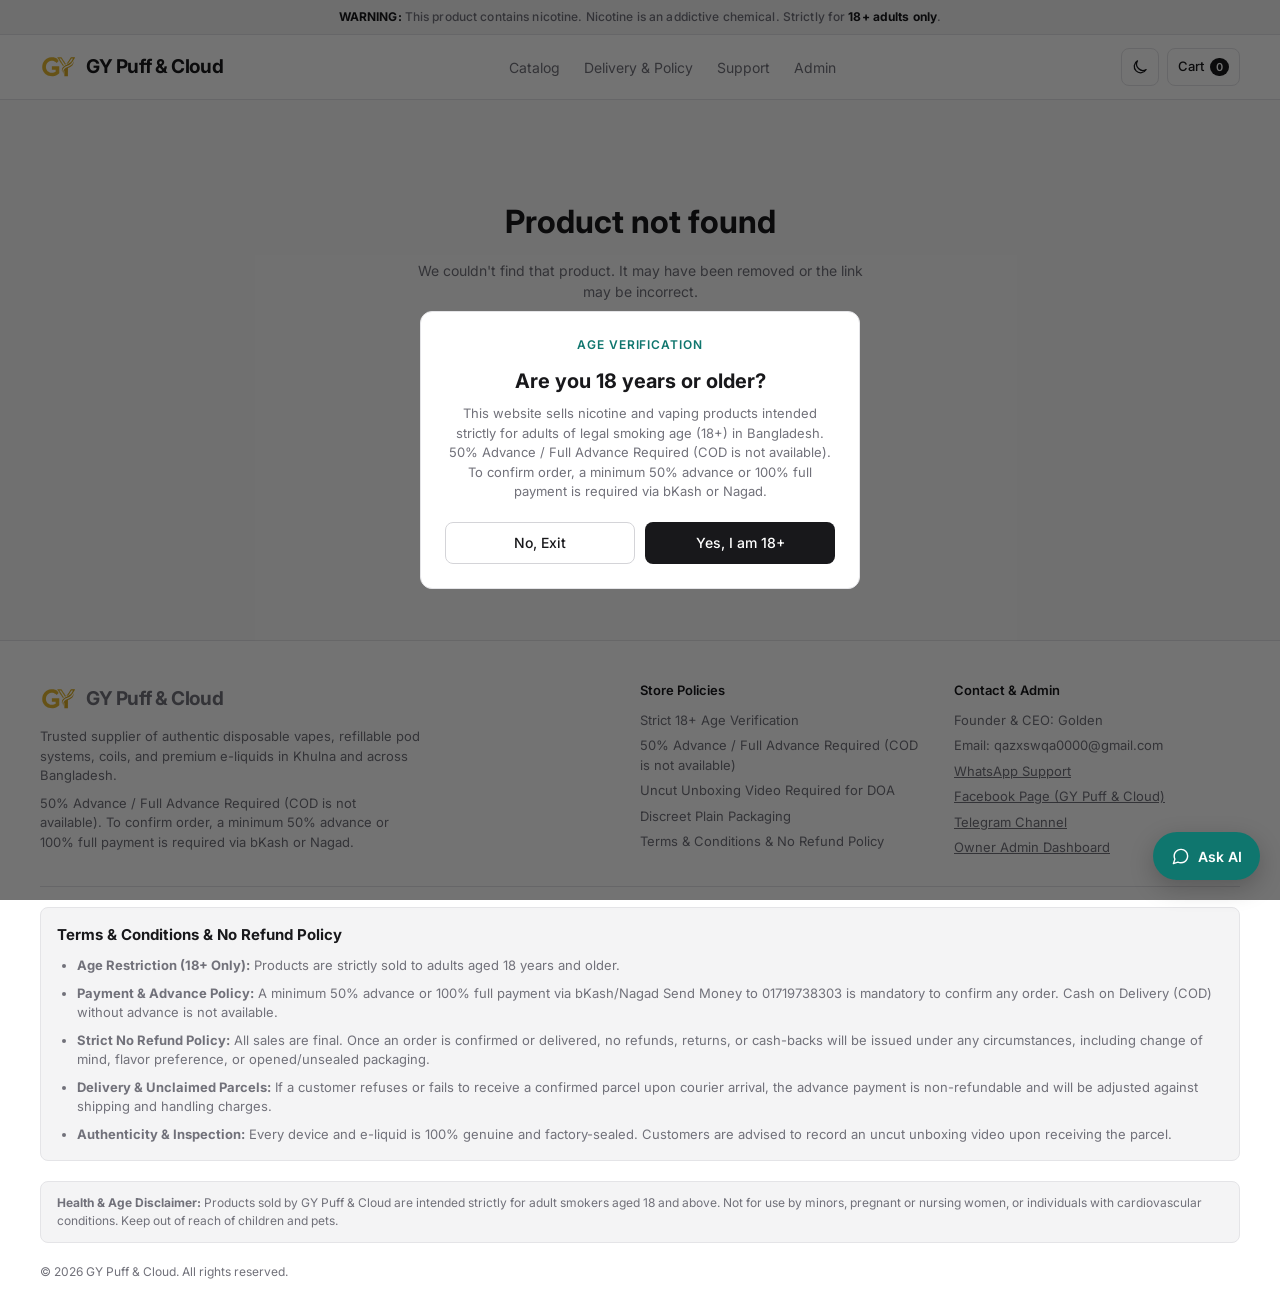
==== commit 3884a55a: "Add files via upload" ====
--- a/product.html
+++ b/product.html
@@ -185,8 +185,11 @@
         <div>
           <h4 style="color: var(--text); font-weight: 600; margin-bottom: 10px;">Contact &amp; Admin</h4>
           <ul style="list-style: none; display: grid; gap: 6px;">
-            <li>Founder & CEO: Golden</li>
+            <li>Founder &amp; CEO: Golden</li>
             <li>Email: qazxswqa0000@gmail.com</li>
+            <li><a href="https://wa.me/8801410715713" target="_blank" rel="noopener" style="text-decoration: underline;">WhatsApp Support</a></li>
+            <li><a href="https://www.facebook.com/share/1M5k583h2M/" data-social-link="facebook" target="_blank" rel="noopener" style="text-decoration: underline;">Facebook Page (GY Puff &amp; Cloud)</a></li>
+            <li><a href="https://t.me/gypuff" data-social-link="telegram" target="_blank" rel="noopener" style="text-decoration: underline;">Telegram Channel</a></li>
             <li><a href="admin.html" style="text-decoration: underline;">Owner Admin Dashboard</a></li>
           </ul>
         </div>
@@ -314,6 +317,7 @@
   </div>
 
   <script src="js/config.js"></script>
+  <script src="js/social-links.js"></script>
   <script src="js/product.js"></script>
   <script src="js/chatbot.js"></script>
 </body>
--- a/css/style.css
+++ b/css/style.css
@@ -129,23 +129,44 @@
   align-items: center;
   gap: 10px;
   font-weight: 700;
-  font-size: 18px;
+  font-size: 19px;
   letter-spacing: -0.02em;
 }
 
 .brand-mark {
-  width: 28px;
-  height: 28px;
-  flex: 0 0 28px;
-  border-radius: 6px;
+  width: 36px;
+  height: 36px;
+  flex: 0 0 36px;
+  border-radius: 8px;
   overflow: hidden;
-  background-color: #11161c;
+  background-color: transparent;
+  display: grid;
+  place-items: center;
 }
 
 .brand-mark img {
   display: block;
   width: 100%;
   height: 100%;
+  object-fit: contain;
+  filter: drop-shadow(0 0 1px rgba(0, 0, 0, 0.08));
+}
+
+html:not(.dark) .brand-mark img {
+  filter: contrast(1.08) saturate(1.15);
+}
+
+@media (max-width: 520px) {
+  .brand-logo {
+    gap: 9px;
+    font-size: 17px;
+  }
+
+  .brand-mark {
+    width: 34px;
+    height: 34px;
+    flex: 0 0 34px;
+  }
 }
 
 .nav-links {
@@ -2689,3 +2710,166 @@
     height: min(520px, calc(100vh - 90px));
   }
 }
+
+.marquee-section {
+  padding: 36px 0 12px;
+  border-bottom: 1px solid var(--border);
+  background-color: var(--bg);
+}
+
+.marquee-header {
+  display: flex;
+  flex-wrap: wrap;
+  align-items: flex-end;
+  justify-content: space-between;
+  gap: 8px;
+  margin-bottom: 18px;
+}
+
+.marquee-header .eyebrow {
+  margin-bottom: 4px;
+}
+
+.marquee-title {
+  font-size: clamp(20px, 2.8vw, 26px);
+  font-weight: 700;
+  letter-spacing: -0.025em;
+  line-height: 1.2;
+}
+
+.marquee-hint {
+  font-size: 12px;
+  color: var(--text-muted);
+}
+
+.marquee-viewport {
+  position: relative;
+  overflow: hidden;
+  padding: 4px 0;
+  mask-image: linear-gradient(to right, transparent 0%, black 5%, black 95%, transparent 100%);
+  -webkit-mask-image: linear-gradient(to right, transparent 0%, black 5%, black 95%, transparent 100%);
+}
+
+.marquee-track {
+  display: flex;
+  width: max-content;
+  will-change: transform;
+  animation: scrollProductLeftToRight 42s linear infinite;
+}
+
+.marquee-group {
+  display: flex;
+  flex: 0 0 auto;
+  gap: 16px;
+  padding-right: 16px;
+}
+
+.marquee-viewport:hover .marquee-track,
+.marquee-viewport:focus-within .marquee-track {
+  animation-play-state: paused;
+}
+
+@keyframes scrollProductLeftToRight {
+  from {
+    transform: translateX(-50%);
+  }
+
+  to {
+    transform: translateX(0);
+  }
+}
+
+.marquee-card {
+  display: flex;
+  flex: 0 0 230px;
+  flex-direction: column;
+  overflow: hidden;
+  border: 1px solid var(--border);
+  border-radius: var(--radius-lg);
+  background-color: var(--surface);
+  color: var(--text);
+  text-decoration: none;
+  transition: border-color 0.15s ease, transform 0.15s ease;
+}
+
+.marquee-card:hover {
+  transform: translateY(-2px);
+  border-color: var(--border-strong);
+}
+
+.marquee-card-img {
+  overflow: hidden;
+  aspect-ratio: 1 / 1;
+  background-color: var(--surface-alt);
+}
+
+.marquee-card-img img {
+  display: block;
+  width: 100%;
+  height: 100%;
+  object-fit: cover;
+}
+
+.marquee-card-body {
+  display: grid;
+  gap: 4px;
+  padding: 12px 14px;
+}
+
+.marquee-card-cat {
+  overflow: hidden;
+  color: var(--text-muted);
+  font-size: 10px;
+  font-weight: 600;
+  letter-spacing: 0.05em;
+  text-overflow: ellipsis;
+  text-transform: uppercase;
+  white-space: nowrap;
+}
+
+.marquee-card-title {
+  overflow: hidden;
+  font-size: 14px;
+  font-weight: 600;
+  text-overflow: ellipsis;
+  white-space: nowrap;
+}
+
+.marquee-card-price {
+  margin-top: 2px;
+  color: var(--brand);
+  font-size: 14px;
+  font-weight: 700;
+  font-variant-numeric: tabular-nums;
+}
+
+@media (max-width: 639px) {
+  .marquee-card {
+    flex-basis: 185px;
+  }
+
+  .marquee-group {
+    gap: 12px;
+    padding-right: 12px;
+  }
+
+  .marquee-track {
+    animation-duration: 34s;
+  }
+}
+
+@media (prefers-reduced-motion: reduce) {
+  .marquee-viewport {
+    overflow-x: auto;
+    mask-image: none;
+    -webkit-mask-image: none;
+  }
+
+  .marquee-track {
+    animation: none;
+  }
+
+  .marquee-group[aria-hidden="true"] {
+    display: none;
+  }
+}
